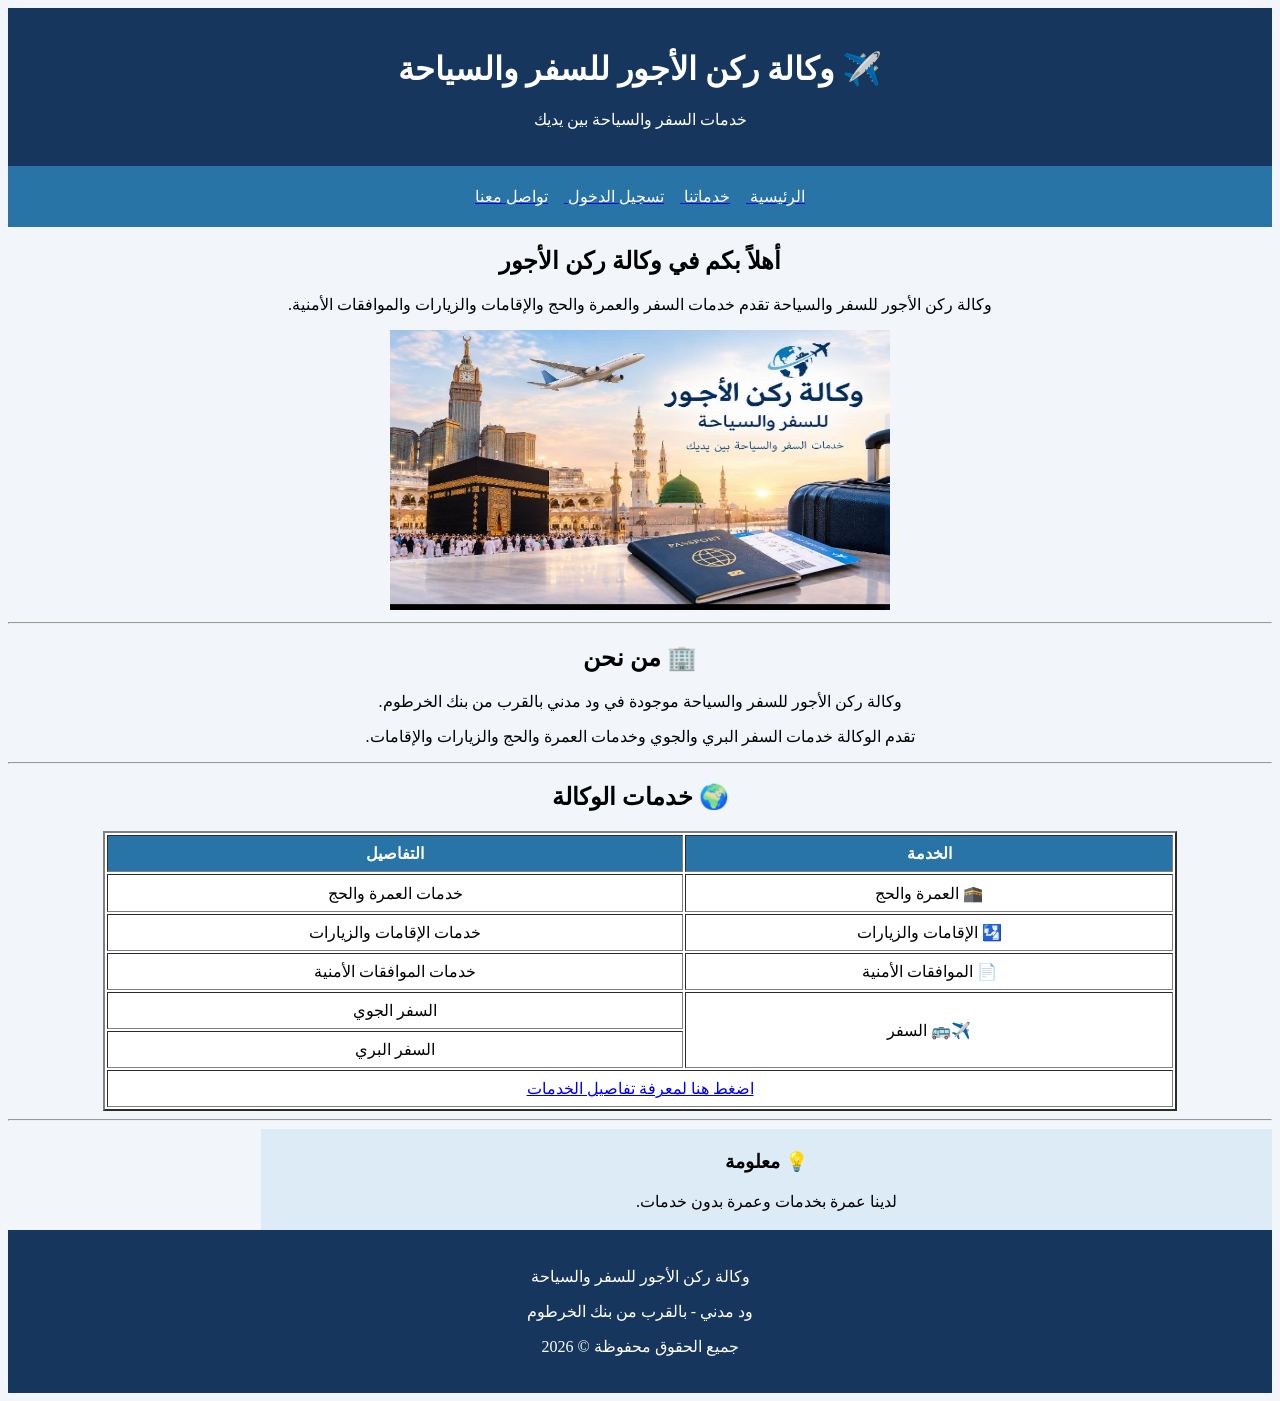
==== index.html @ 18c45c10 "Add files via upload" ====
<!DOCTYPE html>
<html lang="ar" dir="rtl">

<head>
    <meta charset="UTF-8">
    <title>وكالة ركن الأجور - الرئيسية</title>
</head>

<body bgcolor="#F2F6FA">

<header align="center">

<table width="100%" bgcolor="#17365D">
<tr>
<td align="center">

<br>

<h1>
<font color="white">
✈️ وكالة ركن الأجور للسفر والسياحة
</font>
</h1>

<p>
<font color="white">
<span>خدمات السفر والسياحة بين يديك</span>
</font>
</p>

<br>

</td>
</tr>
</table>

</header>


<nav align="center">

<table width="100%" bgcolor="#2874A6">
<tr>
<td align="center">

<br>

<a href="index.html">
<font color="white">الرئيسية</font>
</a>

&nbsp;&nbsp;&nbsp;

<a href="services.html">
<font color="white">خدماتنا</font>
</a>

&nbsp;&nbsp;&nbsp;

<a href="login.html">
<font color="white">تسجيل الدخول</font>
</a>

&nbsp;&nbsp;&nbsp;

<a href="contact.html">
<font color="white">تواصل معنا</font>
</a>

<br><br>

</td>
</tr>
</table>

</nav>


<main>

<section>

<div align="center">

<h2>
أهلاً بكم في
<span>وكالة ركن الأجور</span>
</h2>

<p>
وكالة ركن الأجور للسفر والسياحة
تقدم خدمات السفر والعمرة والحج
والإقامات والزيارات والموافقات الأمنية.
</p>

<img
src="rukn.jpg"
width="500"
height="280"
alt="وكالة ركن الأجور للسفر والسياحة">
</div>

</section>


<hr>


<section>

<article>

<h2 align="center">🏢 من نحن</h2>

<div align="center">

<p>
وكالة ركن الأجور للسفر والسياحة
موجودة في <span>ود مدني بالقرب من بنك الخرطوم</span>.
</p>

<p>
تقدم الوكالة خدمات السفر البري والجوي
وخدمات العمرة والحج والزيارات والإقامات.
</p>

</div>

</article>

</section>


<hr>


<section>

<h2 align="center">🌍 خدمات الوكالة</h2>

<table
border="2"
width="85%"
height="280"
align="center"
bgcolor="white">

<tr bgcolor="#2874A6">

<th>
<font color="white">الخدمة</font>
</th>

<th>
<font color="white">التفاصيل</font>
</th>

</tr>


<tr align="center">

<td>🕋 العمرة والحج</td>

<td>خدمات العمرة والحج</td>

</tr>


<tr align="center">

<td>🛂 الإقامات والزيارات</td>

<td>خدمات الإقامات والزيارات</td>

</tr>


<tr align="center">

<td>📄 الموافقات الأمنية</td>

<td>خدمات الموافقات الأمنية</td>

</tr>


<tr align="center">

<td rowspan="2">✈️🚌 السفر</td>

<td>السفر الجوي</td>

</tr>


<tr align="center">

<td>السفر البري</td>

</tr>


<tr align="center">

<td colspan="2">
<a href="services.html">
اضغط هنا لمعرفة تفاصيل الخدمات
</a>
</td>

</tr>

</table>

</section>


<hr>


<aside align="center">

<table width="80%" bgcolor="#DDEBF7">

<tr>
<td align="center">

<h3>💡 معلومة</h3>

<p>
لدينا عمرة بخدمات وعمرة بدون خدمات.
</p>

</td>
</tr>

</table>

</aside>

</main>


<footer align="center">

<table width="100%" bgcolor="#17365D">

<tr>
<td align="center">

<br>

<font color="white">

<p>
وكالة ركن الأجور للسفر والسياحة
</p>

<p>
ود مدني - بالقرب من بنك الخرطوم
</p>

<p>
جميع الحقوق محفوظة © 2026
</p>

</font>

<br>

</td>
</tr>

</table>

</footer>

</body>
</html>
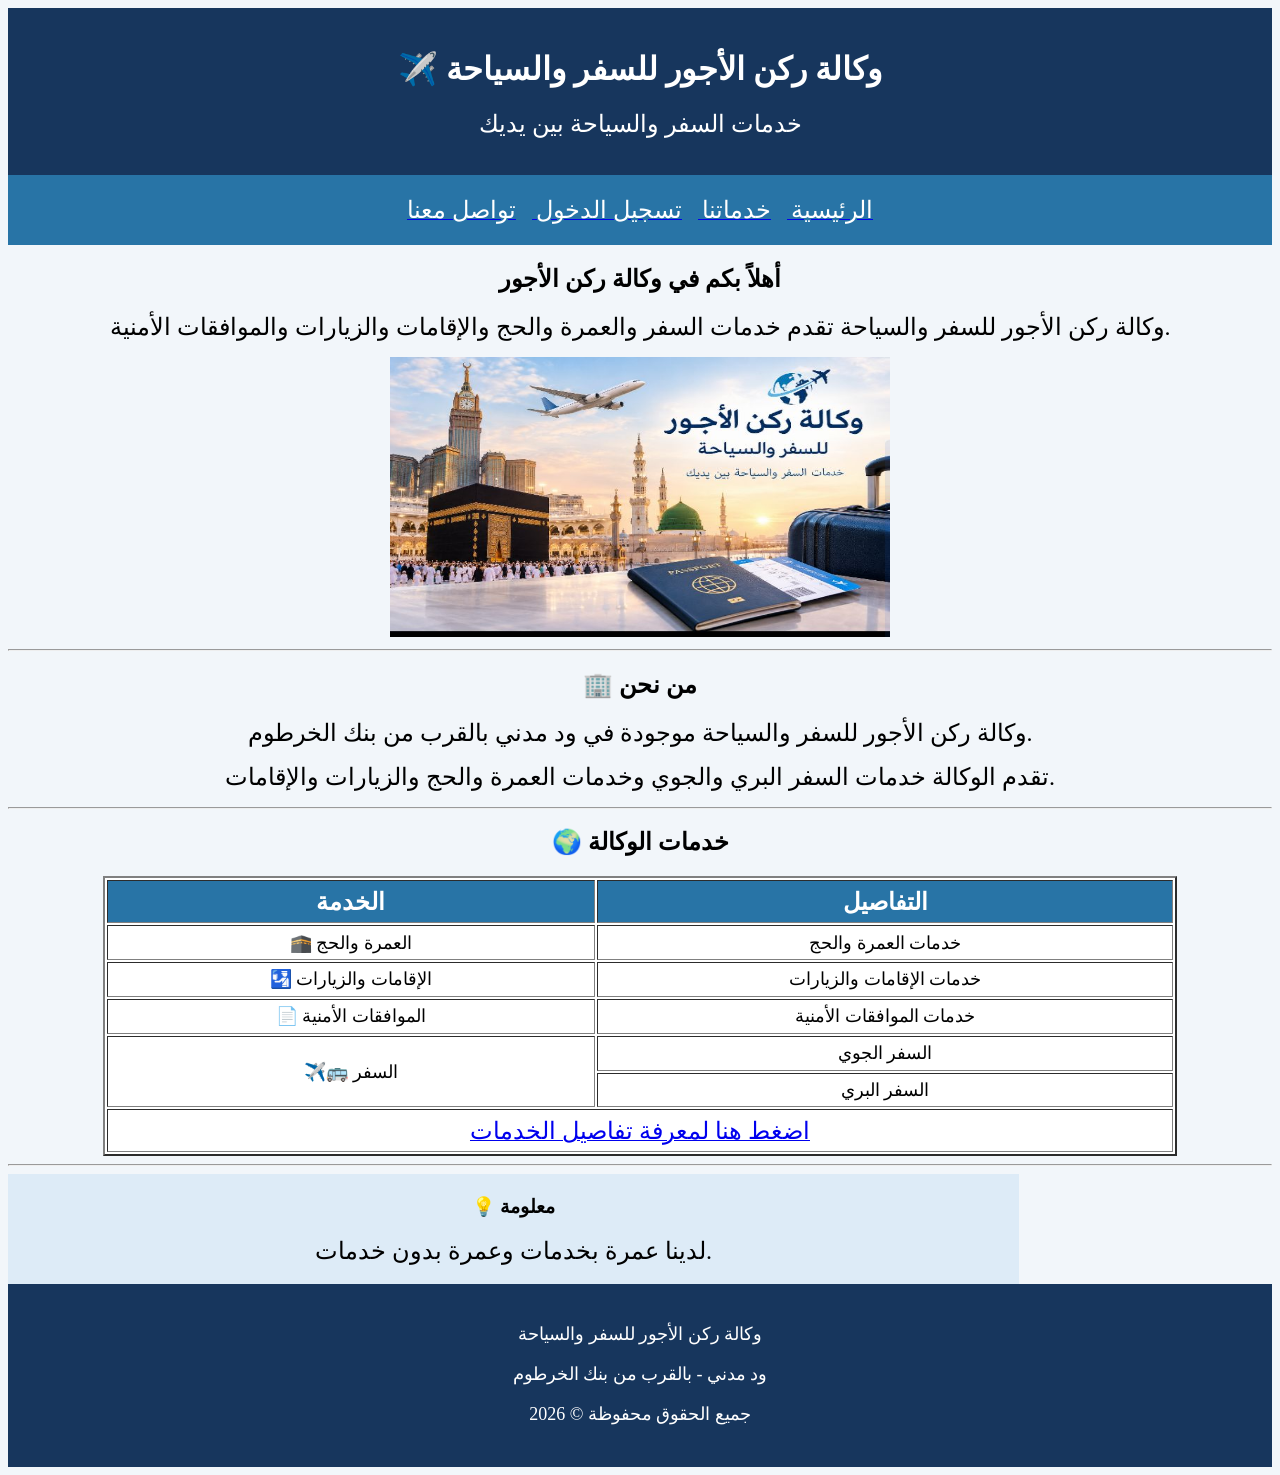
==== commit 652596df: "Update index.html" ====
--- a/index.html
+++ b/index.html
@@ -1,5 +1,5 @@
 <!DOCTYPE html>
-<html lang="ar" dir="rtl">
+<html>
 
 <head>
     <meta charset="UTF-8">
@@ -23,7 +23,7 @@
 </h1>
 
 <p>
-<font color="white">
+<font color="white" size="5">
 <span>خدمات السفر والسياحة بين يديك</span>
 </font>
 </p>
@@ -46,25 +46,25 @@
 <br>
 
 <a href="index.html">
-<font color="white">الرئيسية</font>
+<font color="white" size="5">الرئيسية</font>
 </a>
 
 &nbsp;&nbsp;&nbsp;
 
 <a href="services.html">
-<font color="white">خدماتنا</font>
+<font color="white" size="5">خدماتنا</font>
 </a>
 
 &nbsp;&nbsp;&nbsp;
 
 <a href="login.html">
-<font color="white">تسجيل الدخول</font>
+<font color="white" size="5">تسجيل الدخول</font>
 </a>
 
 &nbsp;&nbsp;&nbsp;
 
 <a href="contact.html">
-<font color="white">تواصل معنا</font>
+<font color="white" size="5">تواصل معنا</font>
 </a>
 
 <br><br>
@@ -88,9 +88,11 @@
 </h2>
 
 <p>
+<font size="5">
 وكالة ركن الأجور للسفر والسياحة
 تقدم خدمات السفر والعمرة والحج
 والإقامات والزيارات والموافقات الأمنية.
+</font>
 </p>
 
 <img
@@ -98,6 +100,7 @@
 width="500"
 height="280"
 alt="وكالة ركن الأجور للسفر والسياحة">
+
 </div>
 
 </section>
@@ -115,13 +118,17 @@
 <div align="center">
 
 <p>
+<font size="5">
 وكالة ركن الأجور للسفر والسياحة
 موجودة في <span>ود مدني بالقرب من بنك الخرطوم</span>.
-</p>
-
-<p>
+</font>
+</p>
+
+<p>
+<font size="5">
 تقدم الوكالة خدمات السفر البري والجوي
 وخدمات العمرة والحج والزيارات والإقامات.
+</font>
 </p>
 
 </div>
@@ -148,11 +155,11 @@
 <tr bgcolor="#2874A6">
 
 <th>
-<font color="white">الخدمة</font>
+<font color="white" size="5">الخدمة</font>
 </th>
 
 <th>
-<font color="white">التفاصيل</font>
+<font color="white" size="5">التفاصيل</font>
 </th>
 
 </tr>
@@ -160,43 +167,61 @@
 
 <tr align="center">
 
-<td>🕋 العمرة والحج</td>
-
-<td>خدمات العمرة والحج</td>
-
-</tr>
-
-
-<tr align="center">
-
-<td>🛂 الإقامات والزيارات</td>
-
-<td>خدمات الإقامات والزيارات</td>
-
-</tr>
-
-
-<tr align="center">
-
-<td>📄 الموافقات الأمنية</td>
-
-<td>خدمات الموافقات الأمنية</td>
-
-</tr>
-
-
-<tr align="center">
-
-<td rowspan="2">✈️🚌 السفر</td>
-
-<td>السفر الجوي</td>
-
-</tr>
-
-
-<tr align="center">
-
-<td>السفر البري</td>
+<td>
+<font size="4">🕋 العمرة والحج</font>
+</td>
+
+<td>
+<font size="4">خدمات العمرة والحج</font>
+</td>
+
+</tr>
+
+
+<tr align="center">
+
+<td>
+<font size="4">🛂 الإقامات والزيارات</font>
+</td>
+
+<td>
+<font size="4">خدمات الإقامات والزيارات</font>
+</td>
+
+</tr>
+
+
+<tr align="center">
+
+<td>
+<font size="4">📄 الموافقات الأمنية</font>
+</td>
+
+<td>
+<font size="4">خدمات الموافقات الأمنية</font>
+</td>
+
+</tr>
+
+
+<tr align="center">
+
+<td rowspan="2">
+<font size="4">✈️🚌 السفر</font>
+</td>
+
+<td>
+<font size="4">السفر الجوي</font>
+</td>
+
+</tr>
+
+
+<tr align="center">
+
+<td>
+<font size="4">السفر البري</font>
+</td>
 
 </tr>
 
@@ -204,9 +229,11 @@
 <tr align="center">
 
 <td colspan="2">
+
 <a href="services.html">
-اضغط هنا لمعرفة تفاصيل الخدمات
-</a>
+<font size="5">اضغط هنا لمعرفة تفاصيل الخدمات</font>
+</a>
+
 </td>
 
 </tr>
@@ -229,7 +256,9 @@
 <h3>💡 معلومة</h3>
 
 <p>
+<font size="5">
 لدينا عمرة بخدمات وعمرة بدون خدمات.
+</font>
 </p>
 
 </td>
@@ -251,7 +280,7 @@
 
 <br>
 
-<font color="white">
+<font color="white" size="4">
 
 <p>
 وكالة ركن الأجور للسفر والسياحة
@@ -277,4 +306,4 @@
 </footer>
 
 </body>
-</html>+    </html>
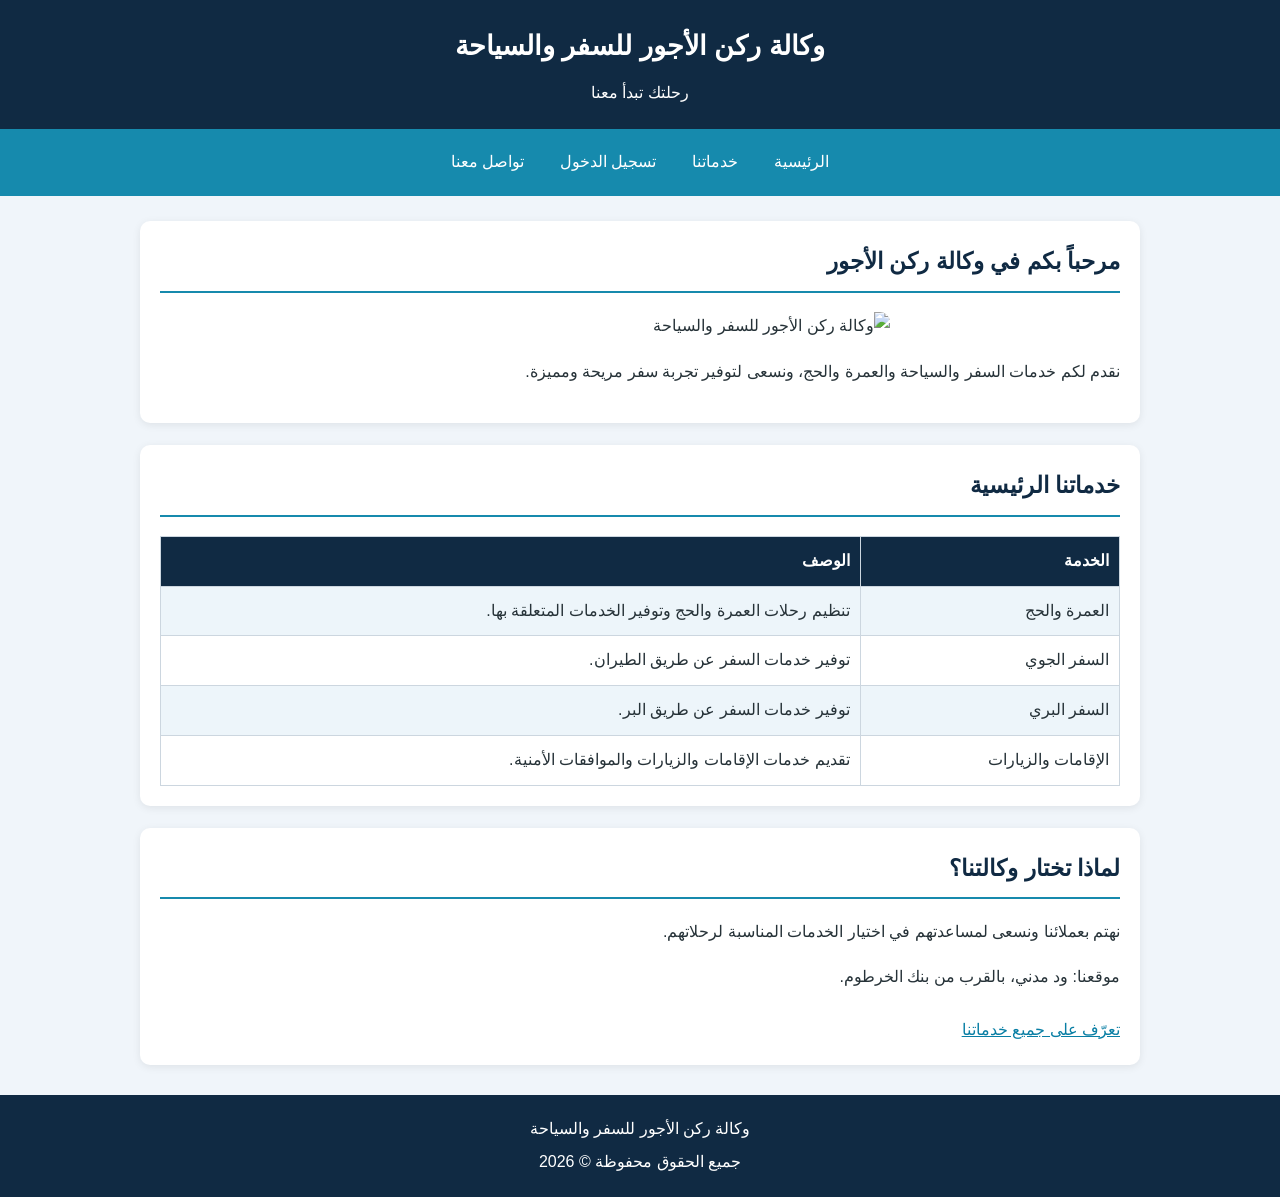
==== commit 97f71d7e: "Add files via upload" ====
--- a/index.html
+++ b/index.html
@@ -1,309 +1,85 @@
-<!DOCTYPE html>
-<html>
+<!DOCTYPE html><html lang="ar" dir="rtl"><head>
+    <meta charset="UTF-8">
+    <meta name="viewport" content="width=device-width, initial-scale=1.0"><title>وكالة ركن الأجور للسفر والسياحة</title>
 
-<head>
-    <meta charset="UTF-8">
-    <title>وكالة ركن الأجور - الرئيسية</title>
-</head>
+<link rel="stylesheet" href="style.css">
 
-<body bgcolor="#F2F6FA">
-
-<header align="center">
-
-<table width="100%" bgcolor="#17365D">
-<tr>
-<td align="center">
-
-<br>
-
-<h1>
-<font color="white">
-✈️ وكالة ركن الأجور للسفر والسياحة
-</font>
-</h1>
-
-<p>
-<font color="white" size="5">
-<span>خدمات السفر والسياحة بين يديك</span>
-</font>
-</p>
-
-<br>
-
-</td>
-</tr>
-</table>
-
+</head><body><header>
+    <h1>وكالة ركن الأجور للسفر والسياحة</h1>
+    <p>رحلتك تبدأ معنا</p>
 </header>
 
-
-<nav align="center">
-
-<table width="100%" bgcolor="#2874A6">
-<tr>
-<td align="center">
-
-<br>
-
-<a href="index.html">
-<font color="white" size="5">الرئيسية</font>
-</a>
-
-&nbsp;&nbsp;&nbsp;
-
-<a href="services.html">
-<font color="white" size="5">خدماتنا</font>
-</a>
-
-&nbsp;&nbsp;&nbsp;
-
-<a href="login.html">
-<font color="white" size="5">تسجيل الدخول</font>
-</a>
-
-&nbsp;&nbsp;&nbsp;
-
-<a href="contact.html">
-<font color="white" size="5">تواصل معنا</font>
-</a>
-
-<br><br>
-
-</td>
-</tr>
-</table>
-
+<nav>
+    <a href="index.html">الرئيسية</a>
+    <a href="services.html">خدماتنا</a>
+    <a href="login.html">تسجيل الدخول</a>
+    <a href="contact.html">تواصل معنا</a>
 </nav>
-
 
 <main>
 
-<section>
+    <section>
+        <h2>مرحباً بكم في وكالة ركن الأجور</h2>
 
-<div align="center">
+        <img src="img/rukn.jpg" alt="وكالة ركن الأجور للسفر والسياحة">
 
-<h2>
-أهلاً بكم في
-<span>وكالة ركن الأجور</span>
-</h2>
+        <p>
+            نقدم لكم خدمات السفر والسياحة والعمرة والحج،
+            ونسعى لتوفير تجربة سفر مريحة ومميزة.
+        </p>
+    </section>
 
-<p>
-<font size="5">
-وكالة ركن الأجور للسفر والسياحة
-تقدم خدمات السفر والعمرة والحج
-والإقامات والزيارات والموافقات الأمنية.
-</font>
-</p>
+    <section>
+        <h2>خدماتنا الرئيسية</h2>
 
-<img
-src="rukn.jpg"
-width="500"
-height="280"
-alt="وكالة ركن الأجور للسفر والسياحة">
+        <table>
+            <tr>
+                <th>الخدمة</th>
+                <th>الوصف</th>
+            </tr>
 
-</div>
+            <tr>
+                <td>العمرة والحج</td>
+                <td>تنظيم رحلات العمرة والحج وتوفير الخدمات المتعلقة بها.</td>
+            </tr>
 
-</section>
+            <tr>
+                <td>السفر الجوي</td>
+                <td>توفير خدمات السفر عن طريق الطيران.</td>
+            </tr>
 
+            <tr>
+                <td>السفر البري</td>
+                <td>توفير خدمات السفر عن طريق البر.</td>
+            </tr>
 
-<hr>
+            <tr>
+                <td>الإقامات والزيارات</td>
+                <td>تقديم خدمات الإقامات والزيارات والموافقات الأمنية.</td>
+            </tr>
+        </table>
+    </section>
 
+    <section>
+        <h2>لماذا تختار وكالتنا؟</h2>
 
-<section>
+        <p>
+            نهتم بعملائنا ونسعى لمساعدتهم في اختيار الخدمات
+            المناسبة لرحلاتهم.
+        </p>
 
-<article>
+        <p>
+            موقعنا: ود مدني، بالقرب من بنك الخرطوم.
+        </p>
 
-<h2 align="center">🏢 من نحن</h2>
-
-<div align="center">
-
-<p>
-<font size="5">
-وكالة ركن الأجور للسفر والسياحة
-موجودة في <span>ود مدني بالقرب من بنك الخرطوم</span>.
-</font>
-</p>
-
-<p>
-<font size="5">
-تقدم الوكالة خدمات السفر البري والجوي
-وخدمات العمرة والحج والزيارات والإقامات.
-</font>
-</p>
-
-</div>
-
-</article>
-
-</section>
-
-
-<hr>
-
-
-<section>
-
-<h2 align="center">🌍 خدمات الوكالة</h2>
-
-<table
-border="2"
-width="85%"
-height="280"
-align="center"
-bgcolor="white">
-
-<tr bgcolor="#2874A6">
-
-<th>
-<font color="white" size="5">الخدمة</font>
-</th>
-
-<th>
-<font color="white" size="5">التفاصيل</font>
-</th>
-
-</tr>
-
-
-<tr align="center">
-
-<td>
-<font size="4">🕋 العمرة والحج</font>
-</td>
-
-<td>
-<font size="4">خدمات العمرة والحج</font>
-</td>
-
-</tr>
-
-
-<tr align="center">
-
-<td>
-<font size="4">🛂 الإقامات والزيارات</font>
-</td>
-
-<td>
-<font size="4">خدمات الإقامات والزيارات</font>
-</td>
-
-</tr>
-
-
-<tr align="center">
-
-<td>
-<font size="4">📄 الموافقات الأمنية</font>
-</td>
-
-<td>
-<font size="4">خدمات الموافقات الأمنية</font>
-</td>
-
-</tr>
-
-
-<tr align="center">
-
-<td rowspan="2">
-<font size="4">✈️🚌 السفر</font>
-</td>
-
-<td>
-<font size="4">السفر الجوي</font>
-</td>
-
-</tr>
-
-
-<tr align="center">
-
-<td>
-<font size="4">السفر البري</font>
-</td>
-
-</tr>
-
-
-<tr align="center">
-
-<td colspan="2">
-
-<a href="services.html">
-<font size="5">اضغط هنا لمعرفة تفاصيل الخدمات</font>
-</a>
-
-</td>
-
-</tr>
-
-</table>
-
-</section>
-
-
-<hr>
-
-
-<aside align="center">
-
-<table width="80%" bgcolor="#DDEBF7">
-
-<tr>
-<td align="center">
-
-<h3>💡 معلومة</h3>
-
-<p>
-<font size="5">
-لدينا عمرة بخدمات وعمرة بدون خدمات.
-</font>
-</p>
-
-</td>
-</tr>
-
-</table>
-
-</aside>
+        <a href="services.html">تعرّف على جميع خدماتنا</a>
+    </section>
 
 </main>
 
-
-<footer align="center">
-
-<table width="100%" bgcolor="#17365D">
-
-<tr>
-<td align="center">
-
-<br>
-
-<font color="white" size="4">
-
-<p>
-وكالة ركن الأجور للسفر والسياحة
-</p>
-
-<p>
-ود مدني - بالقرب من بنك الخرطوم
-</p>
-
-<p>
-جميع الحقوق محفوظة © 2026
-</p>
-
-</font>
-
-<br>
-
-</td>
-</tr>
-
-</table>
-
+<footer>
+    <p>وكالة ركن الأجور للسفر والسياحة</p>
+    <p>جميع الحقوق محفوظة &copy; 2026</p>
 </footer>
 
-</body>
-    </html>
+</body></html>
--- a/style.css
+++ b/style.css
@@ -0,0 +1,257 @@
+/* الإعدادات العامة */
+* {
+    box-sizing: border-box;
+}
+
+body {
+    margin: 0;
+    padding: 0;
+    font-family: Arial, sans-serif;
+    direction: rtl;
+    background-color: #f0f5fa;
+    color: #263238;
+    font-size: 16px;
+    line-height: 1.8;
+}
+
+/* رأس الصفحة */
+header {
+    background-color: #102a43;
+    color: white;
+    text-align: center;
+    padding: 22px 12px;
+}
+
+header h1 {
+    margin: 0;
+    font-size: 27px;
+}
+
+header p {
+    margin: 8px 0 0;
+    font-size: 16px;
+}
+
+/* قائمة التنقل */
+nav {
+    background-color: #168aad;
+    padding: 12px;
+    display: flex;
+    justify-content: center;
+    align-items: center;
+    flex-wrap: wrap;
+    gap: 8px;
+}
+
+nav a {
+    color: white;
+    text-decoration: none;
+    padding: 7px 14px;
+    border-radius: 5px;
+    font-size: 16px;
+}
+
+nav a:hover {
+    background-color: #102a43;
+}
+
+/* المحتوى الرئيسي */
+main {
+    width: 92%;
+    max-width: 1000px;
+    margin: 25px auto;
+}
+
+/* الأقسام */
+section {
+    background-color: white;
+    margin-bottom: 22px;
+    padding: 20px;
+    border-radius: 10px;
+    box-shadow: 0 2px 8px rgba(0, 0, 0, 0.08);
+}
+
+section h2 {
+    color: #102a43;
+    font-size: 23px;
+    margin-top: 0;
+    padding-bottom: 8px;
+    border-bottom: 2px solid #168aad;
+}
+
+section h3 {
+    color: #168aad;
+    font-size: 19px;
+}
+
+/* الصور */
+section img {
+    display: block;
+    width: 100%;
+    max-width: 500px;
+    height: auto;
+    margin: 18px auto;
+    border-radius: 10px;
+}
+
+/* الروابط */
+a {
+    color: #087ea4;
+}
+
+nav a {
+    color: white;
+}
+
+section a {
+    display: inline-block;
+    margin-top: 8px;
+}
+
+/* الجداول */
+table {
+    width: 100%;
+    border-collapse: collapse;
+    margin-top: 15px;
+    background-color: white;
+}
+
+th,
+td {
+    border: 1px solid #ccd6df;
+    padding: 10px;
+    text-align: right;
+    overflow-wrap: break-word;
+}
+
+th {
+    background-color: #102a43;
+    color: white;
+}
+
+tr:nth-child(even) {
+    background-color: #edf5fa;
+}
+
+/* القوائم */
+ul {
+    padding-right: 25px;
+}
+
+li {
+    margin-bottom: 8px;
+}
+
+/* النماذج */
+form {
+    display: flex;
+    flex-direction: column;
+    gap: 10px;
+}
+
+label {
+    font-weight: bold;
+    color: #102a43;
+}
+
+input,
+textarea {
+    width: 100%;
+    padding: 12px;
+    border: 1px solid #b8c7d1;
+    border-radius: 5px;
+    font-family: Arial, sans-serif;
+    font-size: 16px;
+    background-color: white;
+}
+
+input:focus,
+textarea:focus {
+    outline: none;
+    border-color: #168aad;
+}
+
+textarea {
+    resize: vertical;
+}
+
+/* الأزرار */
+button {
+    background-color: #168aad;
+    color: white;
+    border: none;
+    padding: 12px;
+    border-radius: 5px;
+    font-size: 16px;
+    cursor: pointer;
+    font-family: Arial, sans-serif;
+}
+
+button:hover {
+    background-color: #102a43;
+}
+
+/* أسفل الصفحة */
+footer {
+    background-color: #102a43;
+    color: white;
+    text-align: center;
+    padding: 15px;
+    margin-top: 30px;
+}
+
+footer p {
+    margin: 5px 0;
+}
+
+/* تنسيق شاشات الموبايل */
+@media screen and (max-width: 600px) {
+
+    header h1 {
+        font-size: 22px;
+    }
+
+    header p {
+        font-size: 15px;
+    }
+
+    nav {
+        gap: 5px;
+        padding: 8px;
+    }
+
+    nav a {
+        padding: 7px 9px;
+        font-size: 14px;
+    }
+
+    main {
+        width: 94%;
+        margin: 15px auto;
+    }
+
+    section {
+        padding: 14px;
+    }
+
+    section h2 {
+        font-size: 20px;
+    }
+
+    section h3 {
+        font-size: 17px;
+    }
+
+    section img {
+        max-width: 100%;
+    }
+
+    table {
+        font-size: 14px;
+    }
+
+    th,
+    td {
+        padding: 7px;
+    }
+}
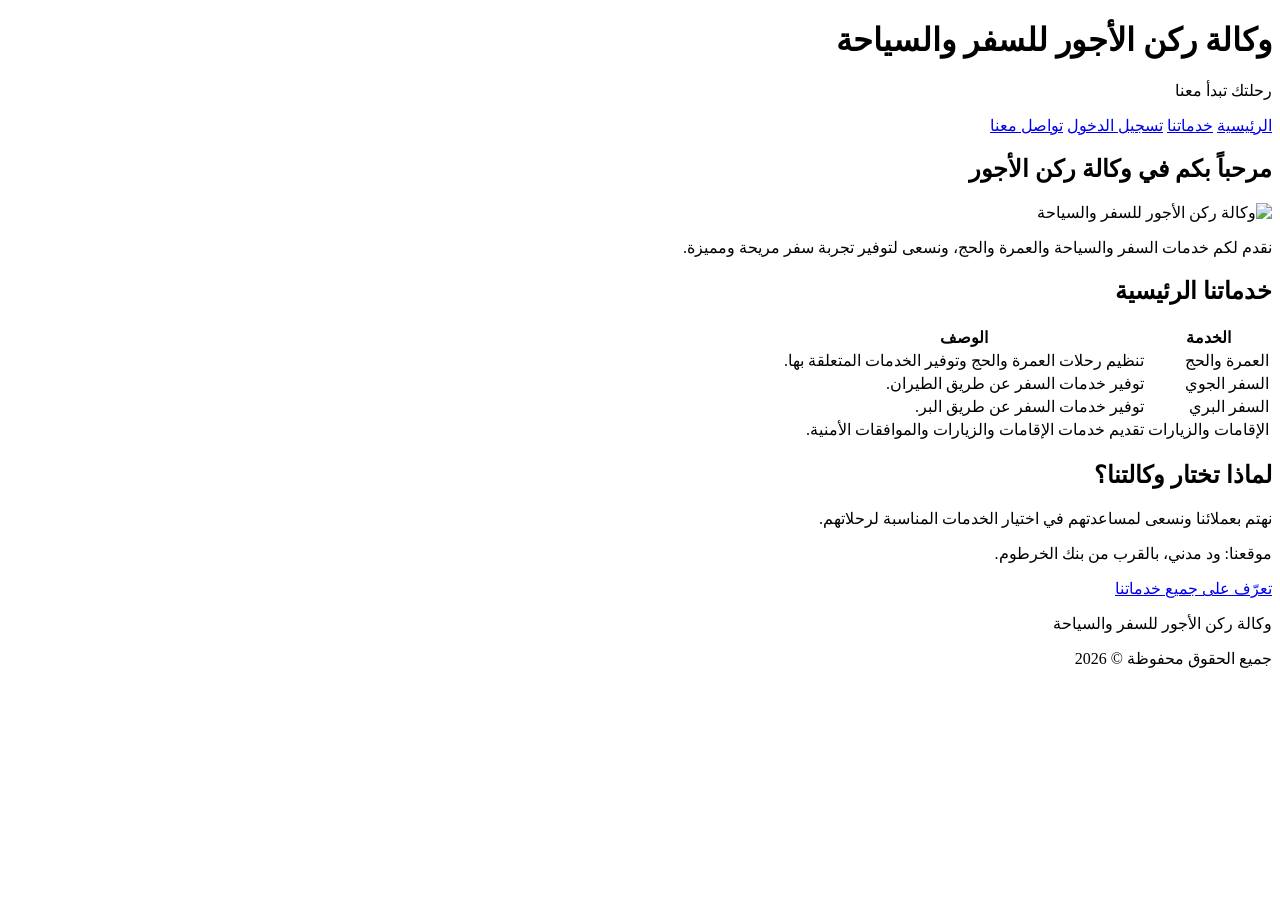
==== commit 2def6fb9: "Update index.html" ====
--- a/index.html
+++ b/index.html
@@ -1,8 +1,7 @@
 <!DOCTYPE html><html lang="ar" dir="rtl"><head>
     <meta charset="UTF-8">
     <meta name="viewport" content="width=device-width, initial-scale=1.0"><title>وكالة ركن الأجور للسفر والسياحة</title>
-
-<link rel="stylesheet" href="style.css">
+<link rel="stylesheet" href="css/style.css">
 
 </head><body><header>
     <h1>وكالة ركن الأجور للسفر والسياحة</h1>
@@ -82,4 +81,4 @@
     <p>جميع الحقوق محفوظة &copy; 2026</p>
 </footer>
 
-</body></html>+</body></html>
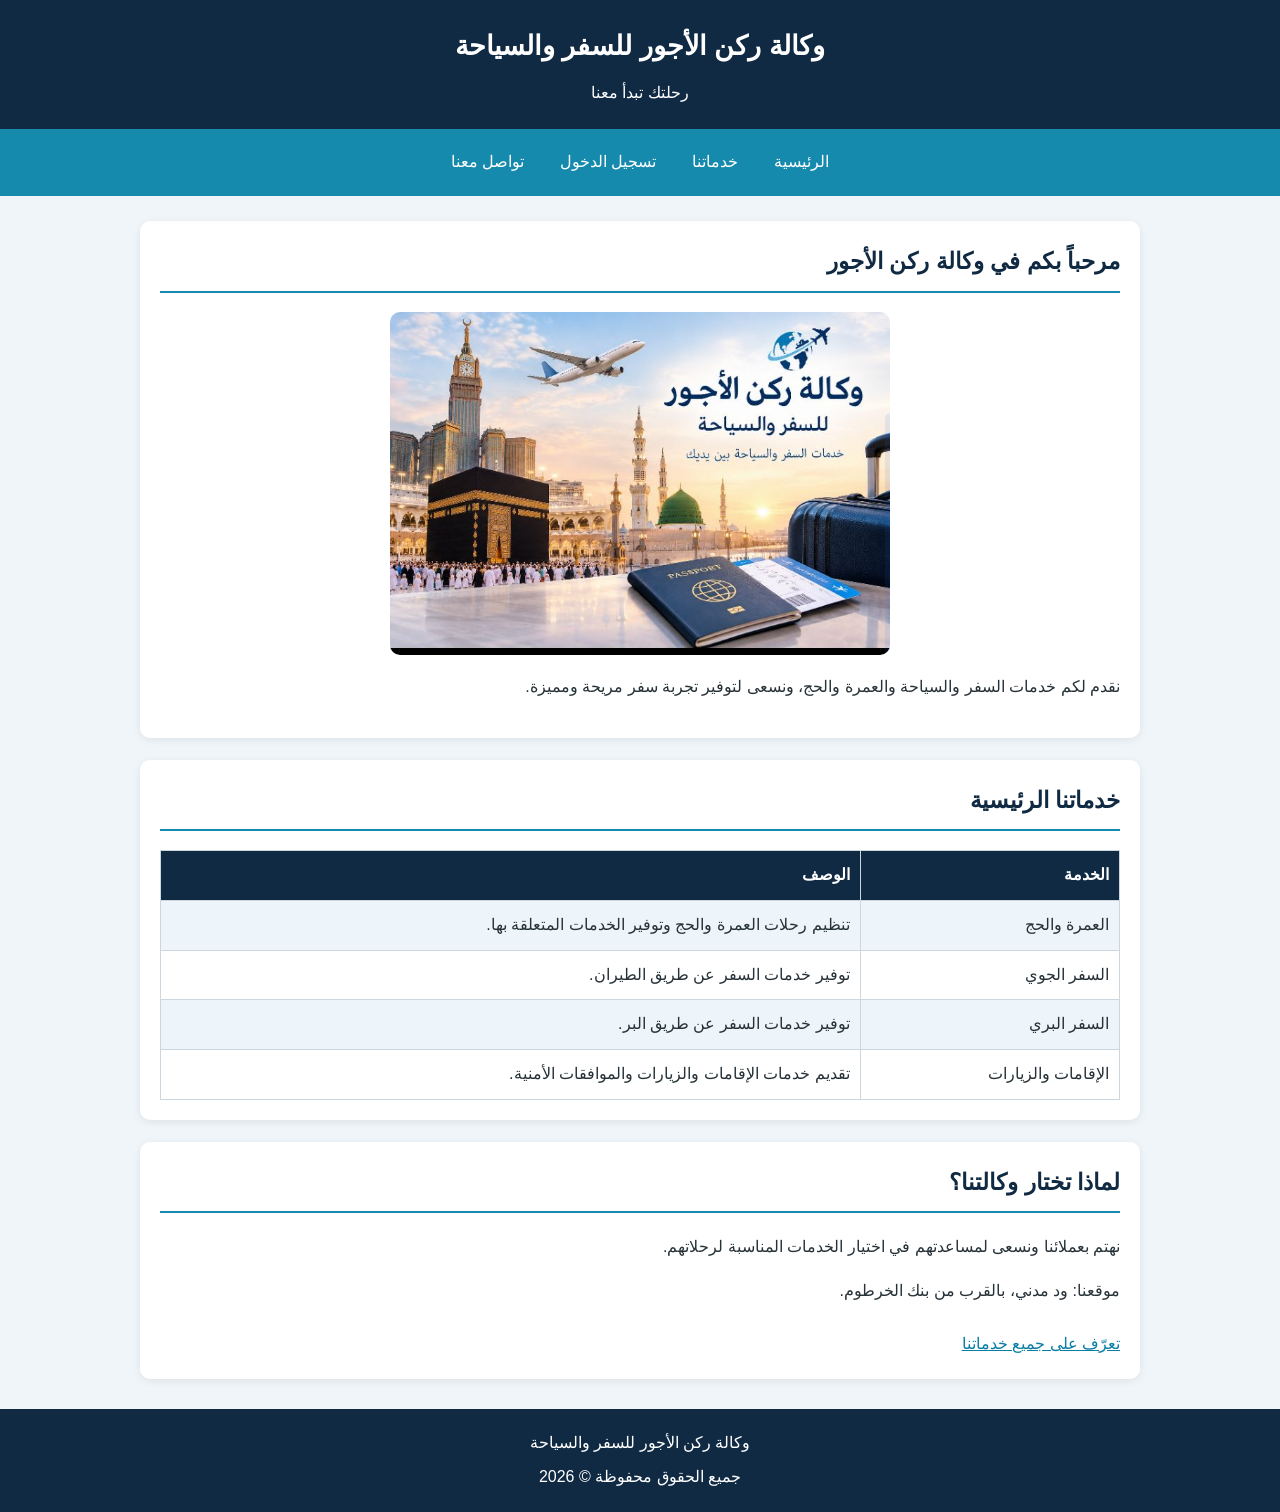
==== commit 245870e6: "Update index.html" ====
--- a/index.html
+++ b/index.html
@@ -1,7 +1,7 @@
 <!DOCTYPE html><html lang="ar" dir="rtl"><head>
     <meta charset="UTF-8">
     <meta name="viewport" content="width=device-width, initial-scale=1.0"><title>وكالة ركن الأجور للسفر والسياحة</title>
-<link rel="stylesheet" href="css/style.css">
+<link rel="stylesheet" href="CSS/style.css">
 
 </head><body><header>
     <h1>وكالة ركن الأجور للسفر والسياحة</h1>
--- a/CSS/style.css
+++ b/CSS/style.css
@@ -0,0 +1,257 @@
+/* الإعدادات العامة */
+* {
+    box-sizing: border-box;
+}
+
+body {
+    margin: 0;
+    padding: 0;
+    font-family: Arial, sans-serif;
+    direction: rtl;
+    background-color: #f0f5fa;
+    color: #263238;
+    font-size: 16px;
+    line-height: 1.8;
+}
+
+/* رأس الصفحة */
+header {
+    background-color: #102a43;
+    color: white;
+    text-align: center;
+    padding: 22px 12px;
+}
+
+header h1 {
+    margin: 0;
+    font-size: 27px;
+}
+
+header p {
+    margin: 8px 0 0;
+    font-size: 16px;
+}
+
+/* قائمة التنقل */
+nav {
+    background-color: #168aad;
+    padding: 12px;
+    display: flex;
+    justify-content: center;
+    align-items: center;
+    flex-wrap: wrap;
+    gap: 8px;
+}
+
+nav a {
+    color: white;
+    text-decoration: none;
+    padding: 7px 14px;
+    border-radius: 5px;
+    font-size: 16px;
+}
+
+nav a:hover {
+    background-color: #102a43;
+}
+
+/* المحتوى الرئيسي */
+main {
+    width: 92%;
+    max-width: 1000px;
+    margin: 25px auto;
+}
+
+/* الأقسام */
+section {
+    background-color: white;
+    margin-bottom: 22px;
+    padding: 20px;
+    border-radius: 10px;
+    box-shadow: 0 2px 8px rgba(0, 0, 0, 0.08);
+}
+
+section h2 {
+    color: #102a43;
+    font-size: 23px;
+    margin-top: 0;
+    padding-bottom: 8px;
+    border-bottom: 2px solid #168aad;
+}
+
+section h3 {
+    color: #168aad;
+    font-size: 19px;
+}
+
+/* الصور */
+section img {
+    display: block;
+    width: 100%;
+    max-width: 500px;
+    height: auto;
+    margin: 18px auto;
+    border-radius: 10px;
+}
+
+/* الروابط */
+a {
+    color: #087ea4;
+}
+
+nav a {
+    color: white;
+}
+
+section a {
+    display: inline-block;
+    margin-top: 8px;
+}
+
+/* الجداول */
+table {
+    width: 100%;
+    border-collapse: collapse;
+    margin-top: 15px;
+    background-color: white;
+}
+
+th,
+td {
+    border: 1px solid #ccd6df;
+    padding: 10px;
+    text-align: right;
+    overflow-wrap: break-word;
+}
+
+th {
+    background-color: #102a43;
+    color: white;
+}
+
+tr:nth-child(even) {
+    background-color: #edf5fa;
+}
+
+/* القوائم */
+ul {
+    padding-right: 25px;
+}
+
+li {
+    margin-bottom: 8px;
+}
+
+/* النماذج */
+form {
+    display: flex;
+    flex-direction: column;
+    gap: 10px;
+}
+
+label {
+    font-weight: bold;
+    color: #102a43;
+}
+
+input,
+textarea {
+    width: 100%;
+    padding: 12px;
+    border: 1px solid #b8c7d1;
+    border-radius: 5px;
+    font-family: Arial, sans-serif;
+    font-size: 16px;
+    background-color: white;
+}
+
+input:focus,
+textarea:focus {
+    outline: none;
+    border-color: #168aad;
+}
+
+textarea {
+    resize: vertical;
+}
+
+/* الأزرار */
+button {
+    background-color: #168aad;
+    color: white;
+    border: none;
+    padding: 12px;
+    border-radius: 5px;
+    font-size: 16px;
+    cursor: pointer;
+    font-family: Arial, sans-serif;
+}
+
+button:hover {
+    background-color: #102a43;
+}
+
+/* أسفل الصفحة */
+footer {
+    background-color: #102a43;
+    color: white;
+    text-align: center;
+    padding: 15px;
+    margin-top: 30px;
+}
+
+footer p {
+    margin: 5px 0;
+}
+
+/* تنسيق شاشات الموبايل */
+@media screen and (max-width: 600px) {
+
+    header h1 {
+        font-size: 22px;
+    }
+
+    header p {
+        font-size: 15px;
+    }
+
+    nav {
+        gap: 5px;
+        padding: 8px;
+    }
+
+    nav a {
+        padding: 7px 9px;
+        font-size: 14px;
+    }
+
+    main {
+        width: 94%;
+        margin: 15px auto;
+    }
+
+    section {
+        padding: 14px;
+    }
+
+    section h2 {
+        font-size: 20px;
+    }
+
+    section h3 {
+        font-size: 17px;
+    }
+
+    section img {
+        max-width: 100%;
+    }
+
+    table {
+        font-size: 14px;
+    }
+
+    th,
+    td {
+        padding: 7px;
+    }
+}
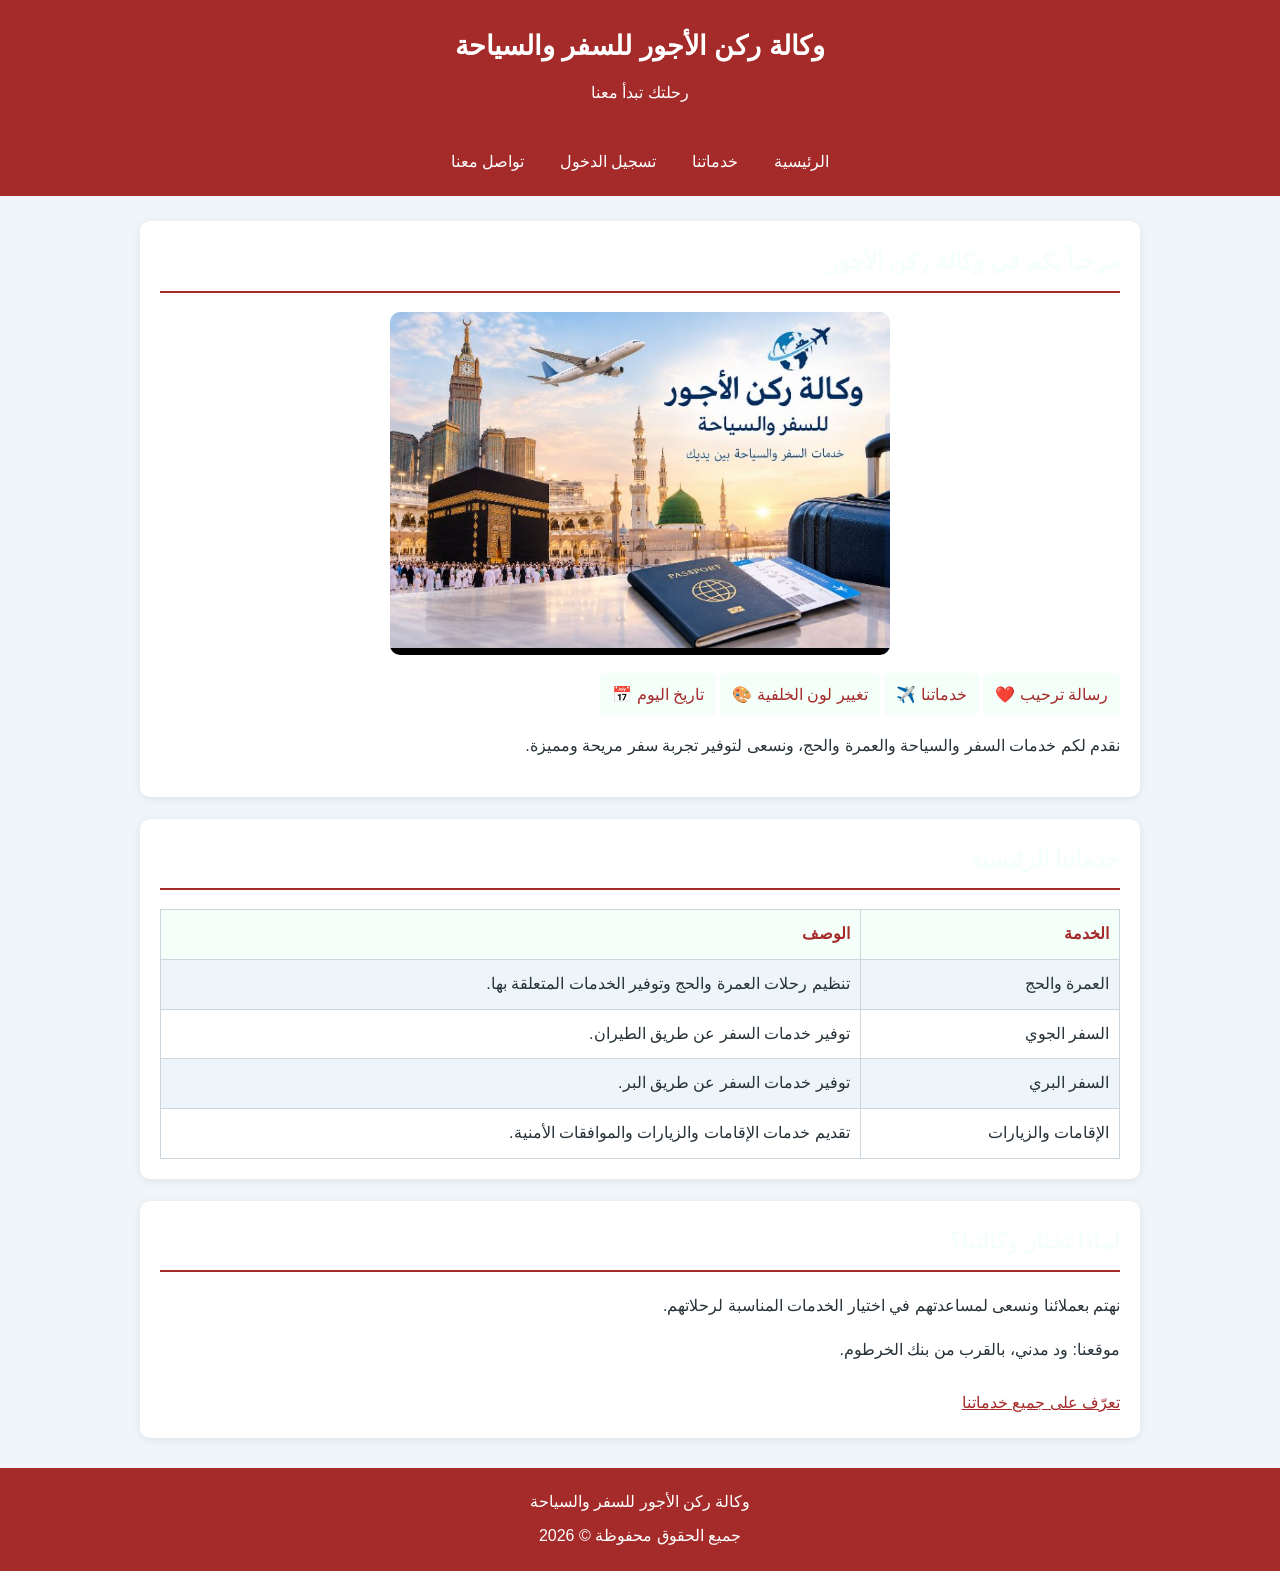
==== commit be8b4e09: "Update index.html" ====
--- a/index.html
+++ b/index.html
@@ -1,9 +1,17 @@
-<!DOCTYPE html><html lang="ar" dir="rtl"><head>
+<!DOCTYPE html>
+<html lang="ar" dir="rtl">
+
+<head>
     <meta charset="UTF-8">
-    <meta name="viewport" content="width=device-width, initial-scale=1.0"><title>وكالة ركن الأجور للسفر والسياحة</title>
-<link rel="stylesheet" href="CSS/style.css">
+    <meta name="viewport" content="width=device-width, initial-scale=1.0">
+    <title>وكالة ركن الأجور للسفر والسياحة</title>
 
-</head><body><header>
+    <link rel="stylesheet" href="CSS/style.css">
+</head>
+
+<body>
+
+<header>
     <h1>وكالة ركن الأجور للسفر والسياحة</h1>
     <p>رحلتك تبدأ معنا</p>
 </header>
@@ -21,6 +29,27 @@
         <h2>مرحباً بكم في وكالة ركن الأجور</h2>
 
         <img src="img/rukn.jpg" alt="وكالة ركن الأجور للسفر والسياحة">
+
+        <!-- أزرار JavaScript -->
+        <div class="home-buttons">
+
+            <button type="button" onclick="showMessage()">
+                رسالة ترحيب ❤️
+            </button>
+
+            <button type="button" onclick="showServices()">
+                خدماتنا ✈️
+            </button>
+
+            <button type="button" onclick="changeBackground()">
+                تغيير لون الخلفية 🎨
+            </button>
+
+            <button type="button" onclick="showDate()">
+                تاريخ اليوم 📅
+            </button>
+
+        </div>
 
         <p>
             نقدم لكم خدمات السفر والسياحة والعمرة والحج،
@@ -81,4 +110,25 @@
     <p>جميع الحقوق محفوظة &copy; 2026</p>
 </footer>
 
-</body></html>
+<!-- ربط ملف JavaScript -->
+<script>
+function showMessage() {
+    alert("مرحباً بكم في وكالة ركن الأجور للسفر والسياحة! ❤️");
+}
+
+function showServices() {
+    alert("خدماتنا:\nالحج والعمرة\nالسفر الجوي\nالسفر البري\nالإقامات والزيارات\nالموافقات الأمنية");
+}
+
+function changeBackground() {
+    document.body.style.backgroundColor = "lightpink";
+}
+
+function showDate() {
+    alert("تاريخ اليوم: " + new Date().toLocaleDateString());
+}
+</script>
+<script src="JS/script.js"></script>
+</body>
+</html>
+
--- a/CSS/style.css
+++ b/CSS/style.css
@@ -16,7 +16,7 @@
 
 /* رأس الصفحة */
 header {
-    background-color: #102a43;
+    background-color: brown;
     color: white;
     text-align: center;
     padding: 22px 12px;
@@ -34,7 +34,7 @@
 
 /* قائمة التنقل */
 nav {
-    background-color: #168aad;
+    background-color: brown;
     padding: 12px;
     display: flex;
     justify-content: center;
@@ -52,7 +52,7 @@
 }
 
 nav a:hover {
-    background-color: #102a43;
+    background-color: brown;
 }
 
 /* المحتوى الرئيسي */
@@ -72,15 +72,15 @@
 }
 
 section h2 {
-    color: #102a43;
+    color: mintcream;
     font-size: 23px;
     margin-top: 0;
     padding-bottom: 8px;
-    border-bottom: 2px solid #168aad;
+    border-bottom: 2px solid brown;
 }
 
 section h3 {
-    color: #168aad;
+    color: brown;
     font-size: 19px;
 }
 
@@ -96,7 +96,7 @@
 
 /* الروابط */
 a {
-    color: #087ea4;
+    color: brown;
 }
 
 nav a {
@@ -125,8 +125,8 @@
 }
 
 th {
-    background-color: #102a43;
-    color: white;
+    background-color: mintcream;
+    color: brown;
 }
 
 tr:nth-child(even) {
@@ -168,7 +168,7 @@
 input:focus,
 textarea:focus {
     outline: none;
-    border-color: #168aad;
+    border-color: #740808;
 }
 
 textarea {
@@ -177,8 +177,8 @@
 
 /* الأزرار */
 button {
-    background-color: #168aad;
-    color: white;
+    background-color: mintcream;
+    color: brown;
     border: none;
     padding: 12px;
     border-radius: 5px;
@@ -188,12 +188,12 @@
 }
 
 button:hover {
-    background-color: #102a43;
+    background-color: #6a460d;
 }
 
 /* أسفل الصفحة */
 footer {
-    background-color: #102a43;
+    background-color: brown;
     color: white;
     text-align: center;
     padding: 15px;
@@ -253,5 +253,39 @@
     th,
     td {
         padding: 7px;
-    }
-}
+      /* تصميم عنوان الصفحة */
+.title-box {
+    background: linear-gradient(
+        to right,
+        black,
+        red,
+        green,
+        blue
+    );
+
+    padding: 5px;
+    border-radius: 50% / 35%;
+    text-align: center;
+    margin: 20px auto;
+    width: 95%;
+    max-width: 900px;
+}
+
+/* تنسيق الكتابة داخل العنوان */
+.title-box h1 {
+    background-color: pink;
+    color: darkred;
+    text-decoration: underline;
+    font-size: 30px;
+    margin: 0;
+    padding: 15px 8px;
+    border-radius: 50% / 35%;
+  @media screen and (max-width: 600px) {
+    .title-box h1 {
+        font-size: 20px;
+        padding: 12px 5px;
+    }
+}
+}
+    }
+    }
